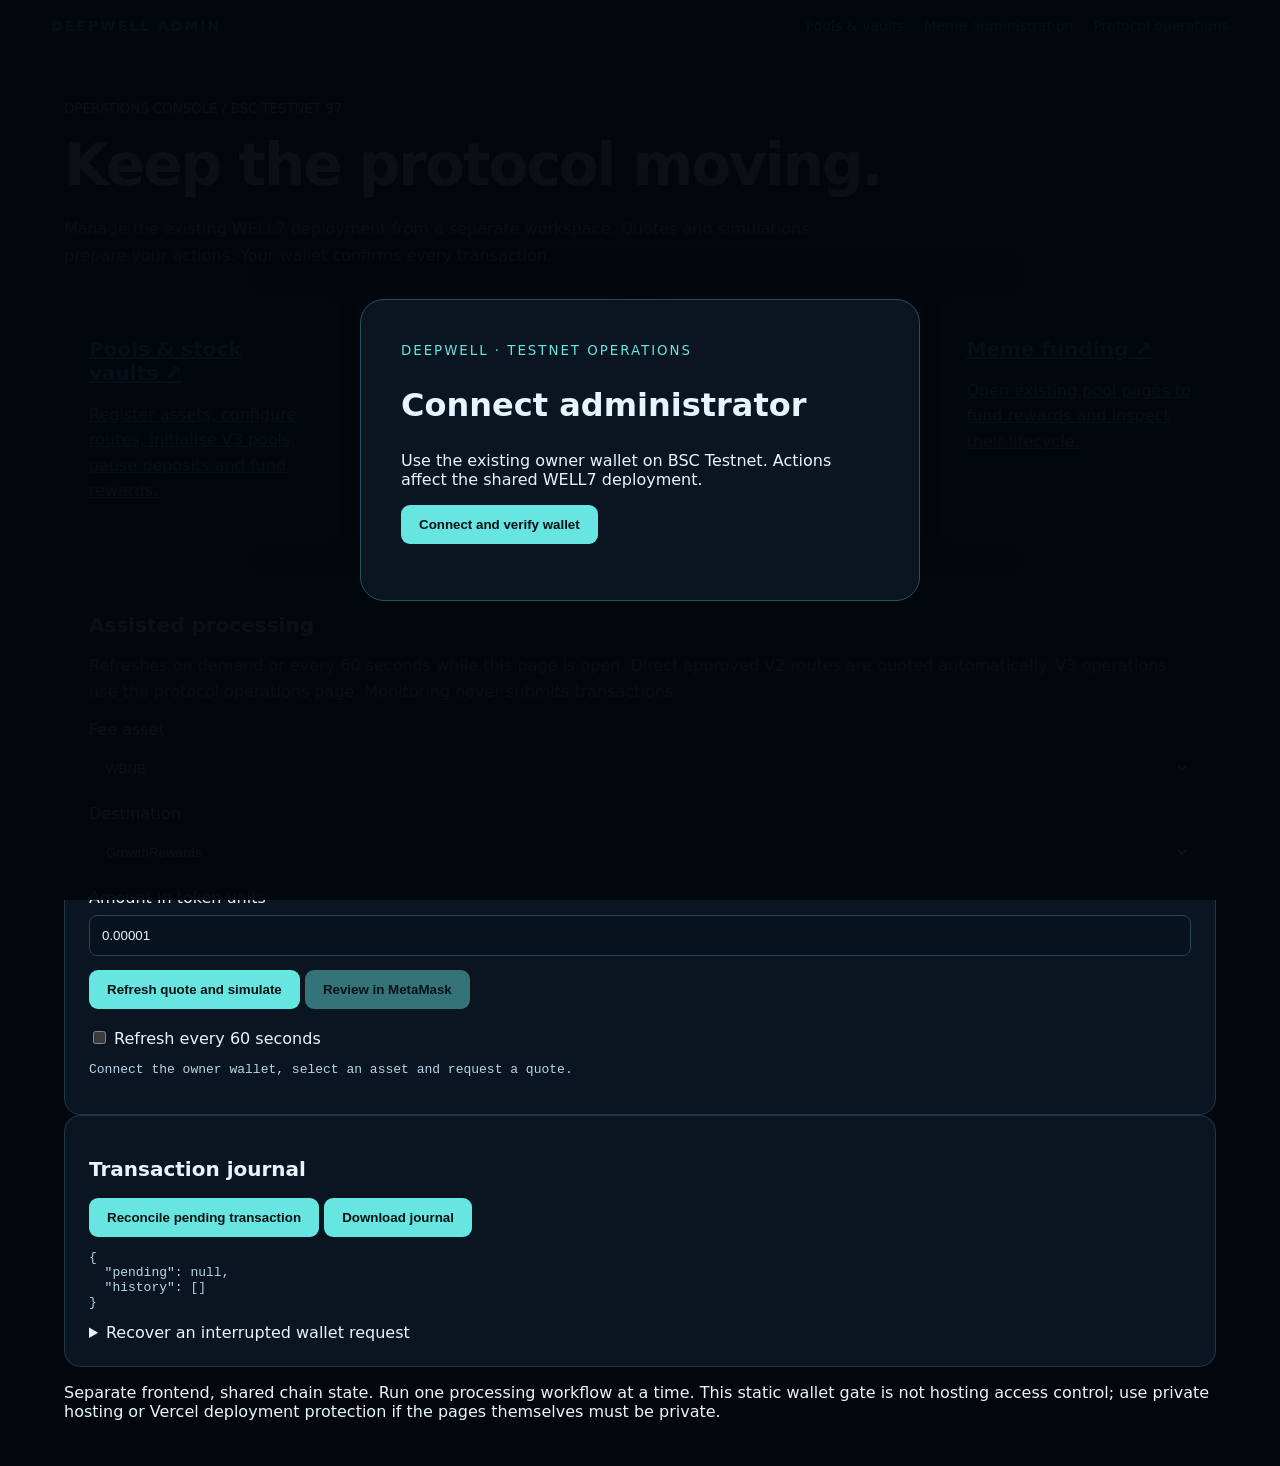
==== index.html @ 5c49ec65 "Add files via upload" ====
<!doctype html><html lang="en"><head><meta charset="utf-8"><meta name="viewport" content="width=device-width,initial-scale=1"><title>Deepwell Admin · WELL7 Testnet</title><link rel="stylesheet" href="/admin.css"></head><body><header class="admin-top"><a href="/">DEEPWELL ADMIN</a><a href="/manage/">Pools & vaults</a><a href="/meme/admin/">Meme administration</a><a href="/strength/">Protocol operations</a></header><main class="home"><div class="hero"><small>OPERATIONS CONSOLE / BSC TESTNET 97</small><h1>Keep the protocol moving.</h1><p>Manage the existing WELL7 deployment from a separate workspace. Quotes and simulations prepare your actions. Your wallet confirms every transaction.</p></div><div class="grid"><a class="card" href="/manage/"><h2>Pools & stock vaults ↗</h2><p>Register assets, configure routes, initialise V3 pools, pause deposits and fund rewards.</p></a><a class="card" href="/meme/admin/"><h2>Meme administration ↗</h2><p>Create approved pools, activate funded projects and manage deposit availability.</p></a><a class="card" href="/strength/"><h2>Protocol operations ↗</h2><p>Inspect fee buckets, process destinations, collect V3 fees and reinvest.</p></a><a class="card" href="/meme/"><h2>Meme funding ↗</h2><p>Open existing pool pages to fund rewards and inspect their lifecycle.</p></a></div><section class="card"><h2>Assisted processing</h2><p>Refreshes on demand or every 60 seconds while this page is open. Direct approved V2 routes are quoted automatically. V3 operations use the protocol operations page. Monitoring never submits transactions.</p><label>Fee asset<select id="asset"></select></label><label>Destination<select id="destination"><option value="growth">GrowthRewards</option><option value="buyback">Buyback</option><option value="liquidity">V2 POL liquidity</option></select></label><label>Amount in token units<input id="amount" value="0.00001"></label><button id="quote">Refresh quote and simulate</button> <button id="send" disabled>Review in MetaMask</button><label><input id="monitor" type="checkbox" style="width:auto;display:inline"> Refresh every 60 seconds</label><pre id="result">Connect the owner wallet, select an asset and request a quote.</pre></section><section class="card"><h2>Transaction journal</h2><button id="refresh">Reconcile pending transaction</button> <button id="export">Download journal</button><pre id="journal"></pre><details><summary>Recover an interrupted wallet request</summary><p>If a request has no stored hash, paste its hash from MetaMask. The sender, recipient, calldata and value must match before it can be reconciled. An uncertain transaction is never automatically retried.</p><input id="recoverHash" placeholder="0x transaction hash"><button id="recover">Verify recovery hash</button></details></section><p>Separate frontend, shared chain state. Run one processing workflow at a time. This static wallet gate is not hosting access control; use private hosting or Vercel deployment protection if the pages themselves must be private.</p></main><script src="/static/js/ethers.umd.min.js"></script><script src="/guard.js"></script><script src="/static/js/bsc-config.js"></script><script src="/home.js"></script></body></html>
---- admin.css ----
:root{color-scheme:dark}body{background:#03070d!important;color:#e6f5fc!important;font-family:Inter,Segoe UI,system-ui,sans-serif!important;margin:0}*{box-sizing:border-box}a{color:#65e8e3}.admin-top{display:flex;flex-wrap:wrap;align-items:center;gap:20px;padding:18px 4%;border-bottom:1px solid #24404b;background:#09111c;position:relative;z-index:5}.admin-top a{text-decoration:none;font-size:14px}.admin-top a:first-child{font-weight:800;letter-spacing:2px;margin-right:auto}.admin-gate{position:fixed;inset:0;background:#03070df5;z-index:99999;display:grid;place-items:center;padding:24px}.admin-gate section{max-width:560px;padding:40px;border:1px solid #23535d;border-radius:24px;background:#0b1522}.admin-gate h1{font-size:32px}.admin-gate small{color:#67e5e0;letter-spacing:2px}button,.button{cursor:pointer;background:#67e5e0;color:#031115;border:0;border-radius:9px;padding:12px 18px;font-weight:650}button:disabled{opacity:.45;cursor:wait}input,select,textarea{max-width:100%;padding:12px;background:#07121e;color:#e6f5fc;border:1px solid #284453;border-radius:8px}main.home{max-width:1200px;margin:45px auto;padding:0 24px}.hero h1{font-size:clamp(32px,5vw,58px);letter-spacing:-2px;margin:14px 0}.hero p{max-width:760px;color:#a8bfcb;line-height:1.7}.grid{display:grid;grid-template-columns:repeat(auto-fit,minmax(240px,1fr));gap:18px;margin:26px 0}.card{background:#0b1522;border:1px solid #203746;border-radius:16px;padding:24px}.card h2{font-size:20px}.card p{line-height:1.6;color:#adc3cf}label{display:block;margin:14px 0}label input,label select{display:block;width:100%;margin-top:8px}pre{white-space:pre-wrap;overflow-wrap:anywhere;color:#b5d6e5}section,article{min-width:0}table{max-width:100%}@media(max-width:650px){.admin-top{gap:12px}.admin-top a:first-child{width:100%}.strength-grid{grid-template-columns:1fr!important}.main,.meme-main{padding:15px!important}h1{overflow-wrap:anywhere}}
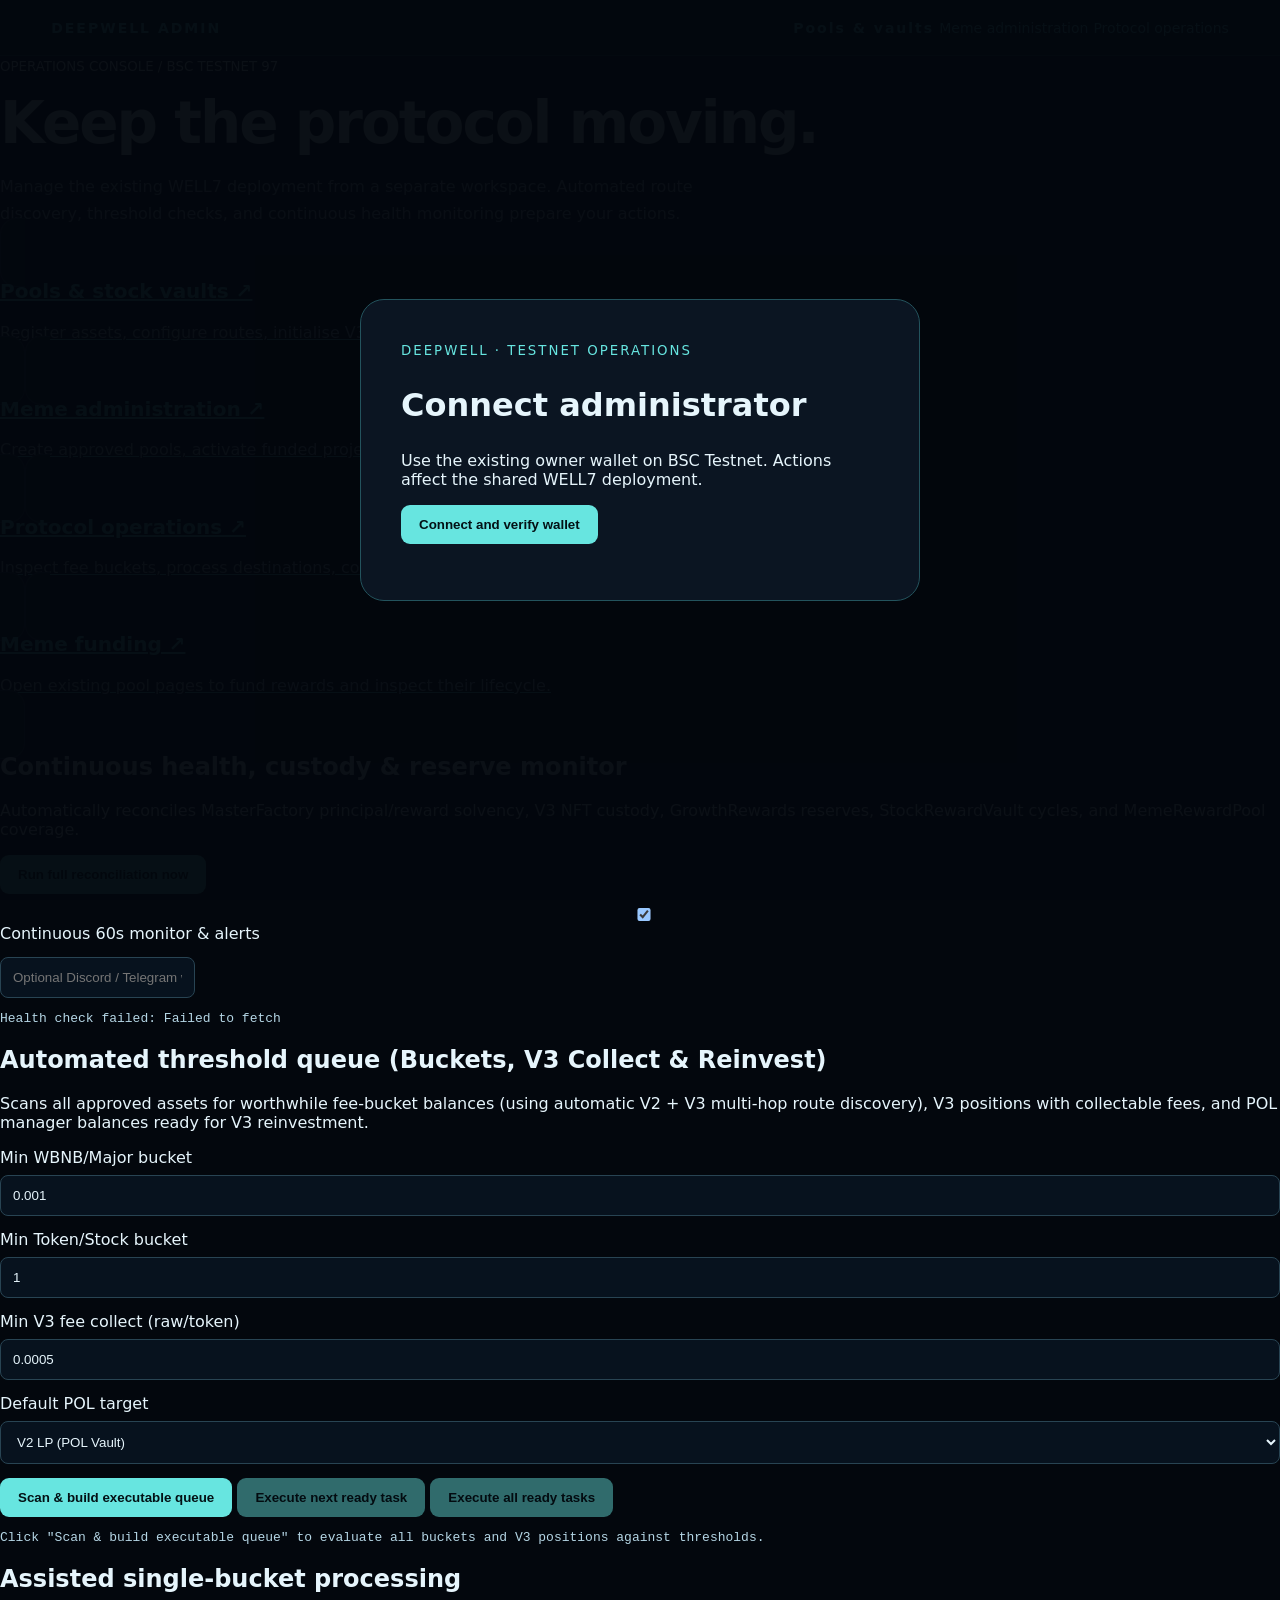
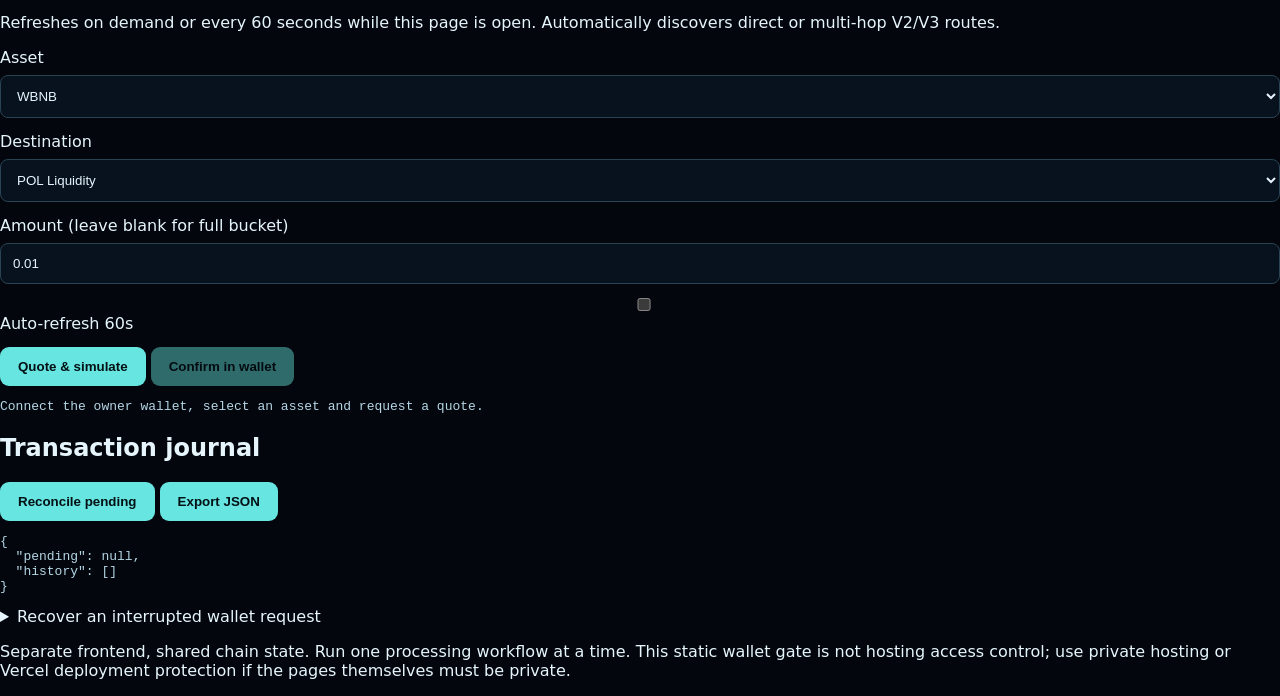
==== commit f5170999: "Add files via upload" ====
--- a/index.html
+++ b/index.html
@@ -1 +1,132 @@
-<!doctype html><html lang="en"><head><meta charset="utf-8"><meta name="viewport" content="width=device-width,initial-scale=1"><title>Deepwell Admin · WELL7 Testnet</title><link rel="stylesheet" href="/admin.css"></head><body><header class="admin-top"><a href="/">DEEPWELL ADMIN</a><a href="/manage/">Pools & vaults</a><a href="/meme/admin/">Meme administration</a><a href="/strength/">Protocol operations</a></header><main class="home"><div class="hero"><small>OPERATIONS CONSOLE / BSC TESTNET 97</small><h1>Keep the protocol moving.</h1><p>Manage the existing WELL7 deployment from a separate workspace. Quotes and simulations prepare your actions. Your wallet confirms every transaction.</p></div><div class="grid"><a class="card" href="/manage/"><h2>Pools & stock vaults ↗</h2><p>Register assets, configure routes, initialise V3 pools, pause deposits and fund rewards.</p></a><a class="card" href="/meme/admin/"><h2>Meme administration ↗</h2><p>Create approved pools, activate funded projects and manage deposit availability.</p></a><a class="card" href="/strength/"><h2>Protocol operations ↗</h2><p>Inspect fee buckets, process destinations, collect V3 fees and reinvest.</p></a><a class="card" href="/meme/"><h2>Meme funding ↗</h2><p>Open existing pool pages to fund rewards and inspect their lifecycle.</p></a></div><section class="card"><h2>Assisted processing</h2><p>Refreshes on demand or every 60 seconds while this page is open. Direct approved V2 routes are quoted automatically. V3 operations use the protocol operations page. Monitoring never submits transactions.</p><label>Fee asset<select id="asset"></select></label><label>Destination<select id="destination"><option value="growth">GrowthRewards</option><option value="buyback">Buyback</option><option value="liquidity">V2 POL liquidity</option></select></label><label>Amount in token units<input id="amount" value="0.00001"></label><button id="quote">Refresh quote and simulate</button> <button id="send" disabled>Review in MetaMask</button><label><input id="monitor" type="checkbox" style="width:auto;display:inline"> Refresh every 60 seconds</label><pre id="result">Connect the owner wallet, select an asset and request a quote.</pre></section><section class="card"><h2>Transaction journal</h2><button id="refresh">Reconcile pending transaction</button> <button id="export">Download journal</button><pre id="journal"></pre><details><summary>Recover an interrupted wallet request</summary><p>If a request has no stored hash, paste its hash from MetaMask. The sender, recipient, calldata and value must match before it can be reconciled. An uncertain transaction is never automatically retried.</p><input id="recoverHash" placeholder="0x transaction hash"><button id="recover">Verify recovery hash</button></details></section><p>Separate frontend, shared chain state. Run one processing workflow at a time. This static wallet gate is not hosting access control; use private hosting or Vercel deployment protection if the pages themselves must be private.</p></main><script src="/static/js/ethers.umd.min.js"></script><script src="/guard.js"></script><script src="/static/js/bsc-config.js"></script><script src="/home.js"></script></body></html>
+<!doctype html>
+<html lang="en">
+<head>
+  <meta charset="utf-8">
+  <meta name="viewport" content="width=device-width,initial-scale=1">
+  <title>Deepwell Admin · BSC Testnet 97</title>
+  <link rel="icon" href="/favicon.ico">
+  <link rel="stylesheet" href="/admin.css">
+</head>
+<body>
+  <header class="admin-top">
+    <a class="brand" href="/">DEEPWELL ADMIN</a>
+    <nav>
+      <a href="/manage/">Pools &amp; vaults</a>
+      <a href="/meme/admin/">Meme administration</a>
+      <a href="/strength/">Protocol operations</a>
+    </nav>
+  </header>
+
+  <main class="admin-shell">
+    <div class="hero">
+      <small>OPERATIONS CONSOLE / BSC TESTNET 97</small>
+      <h1>Keep the protocol moving.</h1>
+      <p>Manage the existing WELL7 deployment from a separate workspace. Automated route discovery, threshold checks, and continuous health monitoring prepare your actions.</p>
+    </div>
+
+    <div class="cards">
+      <a class="card" href="/manage/">
+        <h2>Pools &amp; stock vaults ↗</h2>
+        <p>Register assets, configure routes, initialise V3 pools, pause deposits and fund rewards.</p>
+      </a>
+      <a class="card" href="/meme/admin/">
+        <h2>Meme administration ↗</h2>
+        <p>Create approved pools, activate funded projects and manage deposit availability.</p>
+      </a>
+      <a class="card" href="/strength/">
+        <h2>Protocol operations ↗</h2>
+        <p>Inspect fee buckets, process destinations, collect V3 fees and reinvest.</p>
+      </a>
+      <a class="card" href="/meme/">
+        <h2>Meme funding ↗</h2>
+        <p>Open existing pool pages to fund rewards and inspect their lifecycle.</p>
+      </a>
+    </div>
+
+    <section class="panel" id="health-monitor-section">
+      <h2>Continuous health, custody &amp; reserve monitor</h2>
+      <p>Automatically reconciles MasterFactory principal/reward solvency, V3 NFT custody, GrowthRewards reserves, StockRewardVault cycles, and MemeRewardPool coverage.</p>
+      <div class="controls">
+        <button id="runHealthCheck" type="button">Run full reconciliation now</button>
+        <label><input id="autoHealthMonitor" type="checkbox" checked> Continuous 60s monitor &amp; alerts</label>
+        <input id="alertWebhookUrl" type="url" placeholder="Optional Discord / Telegram webhook URL for alerts">
+      </div>
+      <pre id="healthReport">Running initial on-chain reconciliation…</pre>
+    </section>
+
+    <section class="panel" id="auto-queue-section">
+      <h2>Automated threshold queue (Buckets, V3 Collect &amp; Reinvest)</h2>
+      <p>Scans all approved assets for worthwhile fee-bucket balances (using automatic V2 + V3 multi-hop route discovery), V3 positions with collectable fees, and POL manager balances ready for V3 reinvestment.</p>
+      <div class="controls">
+        <label>Min WBNB/Major bucket
+          <input id="threshMajor" type="text" value="0.001">
+        </label>
+        <label>Min Token/Stock bucket
+          <input id="threshStandard" type="text" value="1">
+        </label>
+        <label>Min V3 fee collect (raw/token)
+          <input id="threshV3Collect" type="text" value="0.0005">
+        </label>
+        <label>Default POL target
+          <select id="autoPolVersion">
+            <option value="0">V2 LP (POL Vault)</option>
+            <option value="1">V3 Full-Range (2500 tier)</option>
+          </select>
+        </label>
+      </div>
+      <div class="controls">
+        <button id="scanQueue" type="button">Scan &amp; build executable queue</button>
+        <button id="runNextQueue" type="button" disabled>Execute next ready task</button>
+        <button id="runAllQueue" type="button" disabled>Execute all ready tasks</button>
+      </div>
+      <pre id="queueOutput">Click "Scan &amp; build executable queue" to evaluate all buckets and V3 positions against thresholds.</pre>
+    </section>
+
+    <section class="panel">
+      <h2>Assisted single-bucket processing</h2>
+      <p>Refreshes on demand or every 60 seconds while this page is open. Automatically discovers direct or multi-hop V2/V3 routes.</p>
+      <div class="controls">
+        <label>Asset <select id="asset"></select></label>
+        <label>Destination
+          <select id="destination">
+            <option value="liquidity">POL Liquidity</option>
+            <option value="growth">GrowthRewards</option>
+            <option value="buyback">Buyback Vault</option>
+          </select>
+        </label>
+        <label>Amount (leave blank for full bucket) <input id="amount" type="text" value="0.01"></label>
+        <label><input id="monitor" type="checkbox"> Auto-refresh 60s</label>
+        <button id="quote" type="button">Quote &amp; simulate</button>
+        <button id="send" type="button" disabled>Confirm in wallet</button>
+      </div>
+      <pre id="result">Connect the owner wallet, select an asset and request a quote.</pre>
+    </section>
+
+    <section class="panel">
+      <h2>Transaction journal</h2>
+      <div class="controls">
+        <button id="refresh" type="button">Reconcile pending</button>
+        <button id="export" type="button">Export JSON</button>
+      </div>
+      <pre id="journal"></pre>
+      <details>
+        <summary>Recover an interrupted wallet request</summary>
+        <p>If a request has no stored hash, paste its hash from MetaMask. The sender, recipient, calldata and value must match before it can be reconciled. An uncertain transaction is never automatically retried.</p>
+        <div class="controls">
+          <input id="recoverHash" type="text" placeholder="0x… transaction hash">
+          <button id="recover" type="button">Verify &amp; reconcile</button>
+        </div>
+      </details>
+    </section>
+
+    <p class="foot">Separate frontend, shared chain state. Run one processing workflow at a time. This static wallet gate is not hosting access control; use private hosting or Vercel deployment protection if the pages themselves must be private.</p>
+  </main>
+
+  <script src="/static/js/ethers.umd.min.js"></script>
+  <script src="/static/js/bsc-config.js"></script>
+  <script src="/static/js/runtime-env.js"></script>
+  <script src="/static/js/wallet-session.js"></script>
+  <script src="/guard.js"></script>
+  <script src="/home.js"></script>
+</body>
+</html>
